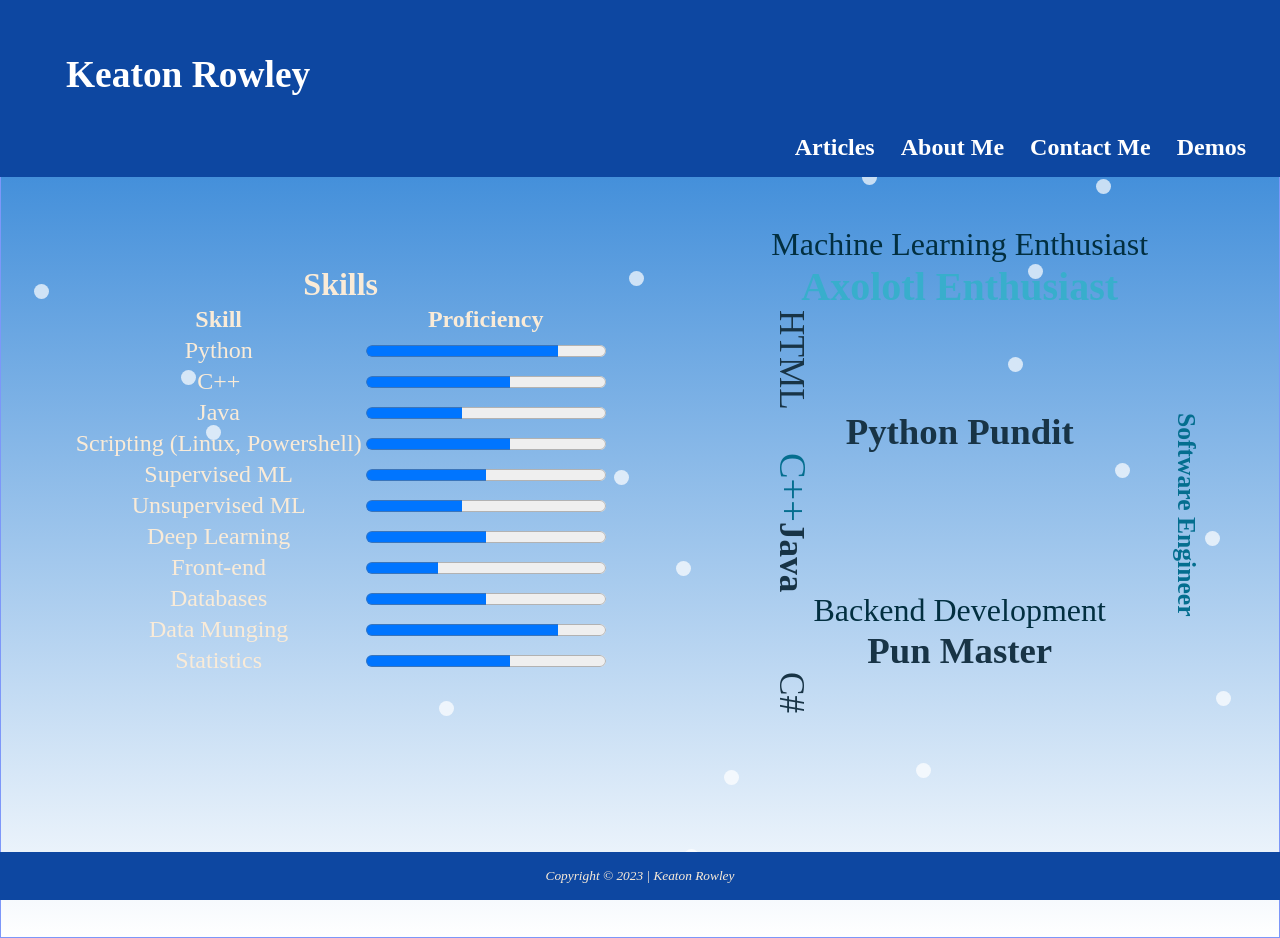
==== aboutme.html @ 0db3ba26 "First Commit" ====
<!DOCTYPE html>
<html lang="en">

<head>
    <title>About Me</title>
    <meta charset="utf-8">
    <meta name="description" content="Page that lists Keaton Rowley's data science / developer skills.">
    <!--CSS stylesheets-->
    <link rel="stylesheet" href="./final.css">
    <link rel="stylesheet" href="./dot.css">
</head>

<body>
<div id="wrapper">
    <header></header>
    <nav>
        <div class="mainname"><a href="final.html"><h3>Keaton Rowley</h3></a></div>
        <div class="nav-links">
            <ul>    
                <li><a href="articles.html">Articles</a></li>
                <li><a href="aboutme.html">About Me</a></li>
                <li><a href="contactme.html">Contact Me</a></li>
                <li><a href="demos.html">Demos</a></li>
            </ul>
        </div>
    </nav>
    <main>
        <div class="dots">
            <div class="dot"></div>
            <div class="dot"></div>
            <div class="dot"></div>
            <div class="dot"></div>
            <div class="dot"></div>
            <div class="dot"></div>
            <div class="dot"></div>
            <div class="dot"></div>
            <div class="dot"></div>
            <div class="dot"></div>
            <div class="dot"></div>
            <div class="dot"></div>
            <div class="dot"></div>
            <div class="dot"></div>
            <div class="dot"></div>
            <div class="dot"></div>
            <div class="dot"></div>
            <div class="dot"></div>
            <div class="dot"></div>
            <div class="dot"></div>
            <div class="dot"></div>
            <div class="dot"></div>
            <div class="dot"></div>
            <div class="dot"></div>
            <div class="dot"></div>   
        </div>
        
        <div class="skills-wrapper">
            <span class="skills">   
                <table>
                    <caption>Skills</caption>
                    <thead>
                        <tr>
                            <th>Skill</th>
                            <th>Proficiency</th>
                        </tr>
                    </thead>
                    <tbody>
                        <tr>
                            <td>Python</td>
                            <td><progress value="80" max="100"></progress></td>
                        </tr>
                        <tr>
                            <td>C++</td>
                            <td><progress value="60" max="100"></progress></td>
                        </tr>
                        <tr>
                            <td>Java</td>
                            <td><progress value="40" max="100"></progress></td>
                        </tr>
                        <tr>
                            <td>Scripting (Linux, Powershell)</td>
                            <td><progress value="60" max="100"></progress></td>
                        </tr>
                        <tr>
                            <td>Supervised ML</td>
                            <td><progress value="50" max="100"></progress></td>
                        </tr>
                        <tr>
                            <td>Unsupervised ML</td>
                            <td><progress value="40" max="100"></progress></td>
                        </tr>
                        <tr>
                            <td>Deep Learning</td>
                            <td><progress value="50" max="100"></progress></td>
                        </tr>
                        <tr>
                            <td>Front-end</td>
                            <td><progress value="30" max="100"></progress></td>
                        </tr>
                        <tr>
                            <td>Databases</td>
                            <td><progress value="50" max="100"></progress></td>
                        </tr>
                        <tr>
                            <td>Data Munging</td>
                            <td><progress value="80" max="100"></progress></td>
                        </tr>
                        <tr>
                            <td>Statistics</td>
                            <td><progress value="60" max="100"></progress></td>
                        </tr>
                    </tbody>
                </table>
            </span>
            <div class="words">
                <grid-template>
                    <div id="Machine-Learning-Enthusiast" class="word">Machine Learning Enthusiast</div>
                    <div id="Axolotl-Enthsiast" class="word">Axolotl Enthusiast</div>
                    <div id="Html" class="word">HTML</div>
                    <div id="Python-Pundit" class="word">Python Pundit</div>
                    <div id="Cplus" class="word">C++</div>
                    <div id="Java" class="word"> Java</div>
                    <div id="Backend-Development" class="word">Backend Development</div>
                    <div id="Pun-Master" class="word">Pun Master</div>
                    <div id="Csharp" class="word">C#</div>
                    <div id="Software-Engineer" class="word">Software Engineer</div>
                </grid-template>
            </div>
    </div>
    </main>
    <footer>
        <small><i>Copyright © 2023 | Keaton Rowley</i></small> <br>
    </footer>
</div>
</body>



</html>
---- final.css ----
/* Color controls.*/
:root {
    --primary-dark: #0D47A1;
    --text-white: antiquewhite;
    --wrapper-border: #7D97f9;
    --secondary-color: #1976D2;
    --white: #FFFFFF;
}

body {
  color: var(--text-white);
  background-color: var(--primary-dark) ;
  border: none;
  margin: 0;
  font-family:Arial, Helvetica, sans-serif;
}



#wrapper {
    margin: auto;
    background-color: var(--primary-dark) ;
    border: 1px solid #7D97f9;
    min-width: 960px;
    max-width: 2048px;
    min-height: 100vh;
    font-family: Georgia, "Times New Roman", serif;
}

/* Header not needed for envisioned design. */
header { 
}

/* Navigation settings. */
nav {
  position: fixed;
  top: 0;
  left: 0;
  width: 100%;
  margin-bottom: 0;
  padding: 1em;
  background-color: var(--primary-dark);
  grid-template-columns: 60% 40%; 
  gap: 20px;
  align-items: center;
  z-index: 100; 
}

.mainname {
  font-size: 32px; 
  font-weight: bold;
  padding-left: 50px;
}

.nav-links {
  padding-right: 50px;
  font-size: 24px; 
  text-align: right;
  font-weight: bold;
}

nav ul {
  list-style-type: none;
  margin: 0;
  padding: 0;
}

nav li {
  display: inline-block; 
  margin-left: 20px; 
}

nav a        {
              text-decoration: none;
              transition: color 1s ease-out;
            }
nav a:link   {color:#FFFFFF}
nav a:visited{color:#FFFFFF}
nav a:hover  {color:var(--secondary-color)}


main {
  background: linear-gradient(to bottom, var(--secondary-color), var(--white));
  padding: 1px 20px 20px 20px;
  min-height: 60vh;
  display: block;
  text-align: center;
  position: relative;
  overflow-y: auto;
}

/* Mainsect class settings. Used all mainsect items.*/
.mainsect {
  background: linear-gradient(to bottom, var(--secondary-color),var(--white));
  display: inline-block;
  width: auto; 
  margin: 10%; 
  padding: 70px;
  border-radius: 20%;
  position: relative;
  z-index: 20; 
  box-shadow: 3px 3px 5px var(--primary-dark); 
}

.mainsect {text-decoration: none;
            transition: color 1s ease-out;
}
.mainsect:hover{color:var(--primary-dark);}
.mainsect:visited{color:var(--secondary-color)}
.mainsect img{
  width: 200px;
  height: 200px;
  border-radius:5%;
  background-color: var(--secondary-color);
  mix-blend-mode: multiply; 
}

footer {
  position: fixed;
  bottom: 0;
  left: 0;
  width: 100%;
  height: 3rem;
  text-align: center;
  background-color: var(--primary-dark); 
  display: flex; 
  align-items: center; 
  justify-content: center; 
  z-index: 100;
}

a{
    color: inherit;
    text-decoration: none;
}

/* Skills page.*/
.skills-wrapper{
  padding-top: 9em;
  display: flex;
  justify-content: space-between;
  align-items: flex-start;
  justify-content: space-around;
  position: relative;
  z-index: 20; 
}

/* Skills chart. 2 extra columns not needed. I accept the dock for it. */
.skills{
  padding-top: 5em;
  display: flex;
  align-items: flex-start;
  font-size:x-large;
}

/* Table settings. */
#wrapper > main > span > table{
  border: 1px solid var(--primary-dark);
  padding: 8px;
}

#wrapper > main > span > table.rounded-table {
  border-collapse: collapse;
  border-radius: 20px;
}

caption{
  font-size: xx-large;
  font-weight: bold;
}

/* Generates word art. Each id'd div runs through and applies settigns to 
corresponding child. */ 
.words{
  width: 40%;
  padding-top: 5rem;
  align-items: center;
  font-size: 2rem;
  display: grid;
  justify-content: center;
  gap: 5px;
  color: #022f40;
}

/* Even word settings */
.words :nth-child(2n){
  font-size:2.5rem;
  color: #38aecc;
  font-weight: bold;
}

/* Third word settings*/ 
.words :nth-child(3n){
  writing-mode: vertical-lr;
  -webkit-writing-mode: vertical-lr;
  -ms-writing-mode: vertical-lr;
  color: #0090c1;
  font-size: 2.2rem;
  color: #183446;
}

.words :nth-child(4n){
  font-size: 2.3rem;
  color: #183446;
}

.words :nth-child(5n){
  color: #046e8f;
  font-size: 2.4rem;
  writing-mode: vertical-lr;
  -webkit-writing-mode: vertical-lr;
  -ms-writing-mode: vertical-lr;
}

/* Single 10th word forced other side to complete word art.  
   Rotate it, as writing-mode only makes words go bottom to top. 
   Translate to other side. 
*/
.words :nth-child(10n){
  color: #046e8f;
  font-size: 1.6rem;
  writing-mode: vertical-rl;
  transform: rotate(180deg);
  transform:translate(400px,-300px);
}

/* Id's for words used in word art. */
#Software-Engineer{
  grid-area: Software-Engineer;
}

#Technical-Writer{
  grid-area: Technical-Writer;
}

#Pun-Master{
  grid-area: Pun-Master;
}

#Axolotl-Enthsiast{
  grid-area: Axolotl-Enthsiast;
}

#Csharp{
  grid-area: Csharp;
}

#Java{
  grid-area: Java;
}

#Backend-Development{
  grid-area: Backend-Development;
}

#Cplus{
  grid-area: Backend-Development;
}

#Html{
  grid-area: Backend-Development;
}

/* CSS for articles.*/
.articles {
  display: flex;
  flex-wrap: wrap; 
  justify-content: center; 
  align-items: center; 
}

.articles > .mainsect {
  max-width: 30%;
  display: flex;
  justify-content: space-between;
  margin: 10%;
  padding: 40px;
  border-radius: 20%;
  position: relative;
  z-index: 20;
  box-shadow: 3px 3px 5px var(--primary-dark);
}

/* Contact form css. */
.contact-form{
  display: flex;
  flex-direction: column;
  align-items: center;
  justify-content: center;
  padding-top: 7rem;
}

.contact-form h2 {
  padding-top: 7rem;
  margin-bottom: 20px; 
}

.contact-form > form{
  display: grid;
  grid-template-columns: max-content 1fr; 
  grid-row-gap: 10px; 
  grid-column-gap: 20px;
} 

.contact-form >.form-grid label {
  display: flex;
  align-items: center;
}

.contact-form > form .submit-button {
  grid-column: span 2; 
  display: flex;
  justify-content: center;
  margin-top: 20px; 
}

.videos {
  padding-top: 13rem;
}

/*Media queries.*/
/* Small screen.  */
@media (min-width: 100px) and (max-width: 600px){
  
  .footer{
    display: flex; 
    align-items: center; 
    justify-content: center;
    flex-direction: column; 
  }
 
  .nav{
    margin-bottom: 50px;
  }

  nav li {
    display:flex;
    flex-direction: row;
    flex-wrap: nowrap;
    justify-content: space-around;
  }
  

  .skills-wrapper{
    display: flex;
    flex-direction: column;
    justify-content: left; 
    align-items: center; 
  }
  
  .articles {
    padding-top: 12rem;
    display: flex;
    flex-direction: column;
    flex-wrap: nowrap;
    justify-content: space-around;
    align-items: center;
  }
  
  .articles > .mainsect {
    max-width: 50%;
  }
 
  .videos iframe{
    width:700px;
    height:500;
  }
}

/* Medium sized screen.  */
@media (min-width: 601px) and (max-width: 1024px){
  .wrapper{
    margin: auto;
    width: 80%;
  }

  .footer{
    display: flex; 
    align-items: center; 
    justify-content: center;
    flex-direction: column; 
  }
 
  .nav{
    margin-bottom: 50px;
  }

  .skills-wrapper{
    flex-direction: column;
    align-items: center;
  }
  
  .articles {
    padding-top: 12rem;
    display: flex;
    flex-direction: column;
    justify-content: center; 
    align-items: center; 
  }
  
  .articles > .mainsect {
    max-width: 40%;
  }
 
  .videos iframe{
    width:900px;
    height:600;
  }
}
---- dot.css ----
.dots {
  position: absolute;
  pointer-events: none;
}

.dot {
  position: absolute;
  background: #fff;
  width: 15px;
  height: 15px;
  border-radius: 50%;
  opacity: 0.7;
}

@keyframes falling {
  0% {
    transform: translate3d(0, 0, 0);
  }
  100% {
    transform: translate3d(0, 110vh, 0);
  }
}


.dot:nth-child(1) {
  --size: 0.0099vw;
  left: 0.99vw;
  top: 31.34vh;
  animation: falling 4s linear infinite;
  animation-delay: 0s;
}

.dot:nth-child(2) {
  --size: 0.0198vw;
  left: 64.89vw;
  top: -5vh;
  animation: falling 5s linear infinite;
  animation-delay: 0s;
}

.dot:nth-child(3) {
  --size: 0.0297vw;
  left: 47.51vw;
  top: 29.88vh;
  animation: falling 6s linear infinite;
  animation-delay: 0s;
}

.dot:nth-child(4) {
  --size: 0.0396vw;
  left: 77.11vw;
  top: 39.44vh;
  animation: falling 7s linear infinite;
  animation-delay: 0s;
}

.dot:nth-child(5) {
  --size: 0.0495vw;
  left: 30.82vw;
  top: 11.09vh;
  animation: falling 8s linear infinite;
  animation-delay: 0s;
}

.dot:nth-child(6) {
  --size: 0.0594vw;
  left: 22.66vw;
  top: -5vh;
  animation: falling 9s linear infinite;
  animation-delay: 0s;
}

.dot:nth-child(7) {
  --size: 0.0693vw;
  left: 69.44vw;
  top: 9.82vh;
  animation: falling 4s linear infinite;
  animation-delay: 0s;
}

.dot:nth-child(8) {
  --size: 0.0792vw;
  left: 84.91vw;
  top: -8vh;
  animation: falling 5s linear infinite;
  animation-delay: 0s;
}

.dot:nth-child(9) {
  --size: 0.0891vw;
  left: 32.66vw;
  top: 77.66vh;
  animation: falling 6s linear infinite;
  animation-delay: 0s;
}

.dot:nth-child(10) {
  --size: 0.099vw;
  left: 51.17vw;
  top: 62.14vh;
  animation: falling 7s linear infinite;
  animation-delay: 0s;
}

.dot:nth-child(11) {
  --size: 0.1089vw;
  left: 14.47vw;
  top: 46.99vh;
  animation: falling 8s linear infinite;
  animation-delay: 0s;
}

.dot:nth-child(12) {
  --size: 0.1188vw;
  left: 92.51vw;
  top: 58.73vh;
  animation: falling 9s linear infinite;
  animation-delay: 0s;
}

.dot:nth-child(13) {
  --size: 0.1287vw;
  left: 71.61vw;
  top: 13.66vh;
  animation: falling 4s linear infinite;
  animation-delay: 0s;
}

.dot:nth-child(14) {
  --size: 0.1386vw;
  left: 12.52vw;
  top: 40.93vh;
  animation: falling 5s linear infinite;
  animation-delay: 0s;
}

.dot:nth-child(15) {
  --size: 0.1485vw;
  left: 83.99vw;
  top: 19.69vh;
  animation: falling 6s linear infinite;
  animation-delay: 0s;
}

.dot:nth-child(16) {
  --size: 0.1584vw;
  left: 54.91vw;
  top: 85.34vh;
  animation: falling 7s linear infinite;
  animation-delay: 0s;
}

.dot:nth-child(17) {
  --size: 0.1683vw;
  left: 65.72vw;
  top: 18.63vh;
  animation: falling 8s linear infinite;
  animation-delay: 0s;
}

.dot:nth-child(18) {
  --size: 0.1782vw;
  left: 85.43vw;
  top: 51.19vh;
  animation: falling 9s linear infinite;
  animation-delay: 0s;
}

.dot:nth-child(19) {
  --size: 0.1881vw;
  left: 24.04vw;
  top: -5vh;
  animation: falling 4s linear infinite;
  animation-delay: 0s;
}

.dot:nth-child(20) {
  --size: 0.198vw;
  left: 51.76vw;
  top: 94.16vh;
  animation: falling 5s linear infinite;
  animation-delay: 0s;
}

.dot:nth-child(21) {
  --size: 0.2079vw;
  left: 78.68vw;
  top: 29.16vh;
  animation: falling 6s linear infinite;
  animation-delay: 0s;
}

.dot:nth-child(22) {
  --size: 0.2178vw;
  left: 46.34vw;
  top: 51.98vh;
  animation: falling 7s linear infinite;
  animation-delay: 0s;
}

.dot:nth-child(23) {
  --size: 0.2277vw;
  left: 93.36vw;
  top: 76.58vh;
  animation: falling 8s linear infinite;
  animation-delay: 0s;
}

.dot:nth-child(24) {
  --size: 0.2376vw;
  left: 69.92vw;
  top: 84.61vh;
  animation: falling 9s linear infinite;
  animation-delay: 0s;
}

.dot:nth-child(25) {
  --size: 0.2475vw;
  left: 7.33vw;
  top: 7.69vh;
  animation: falling 4s linear infinite;
  animation-delay: 0s;
}
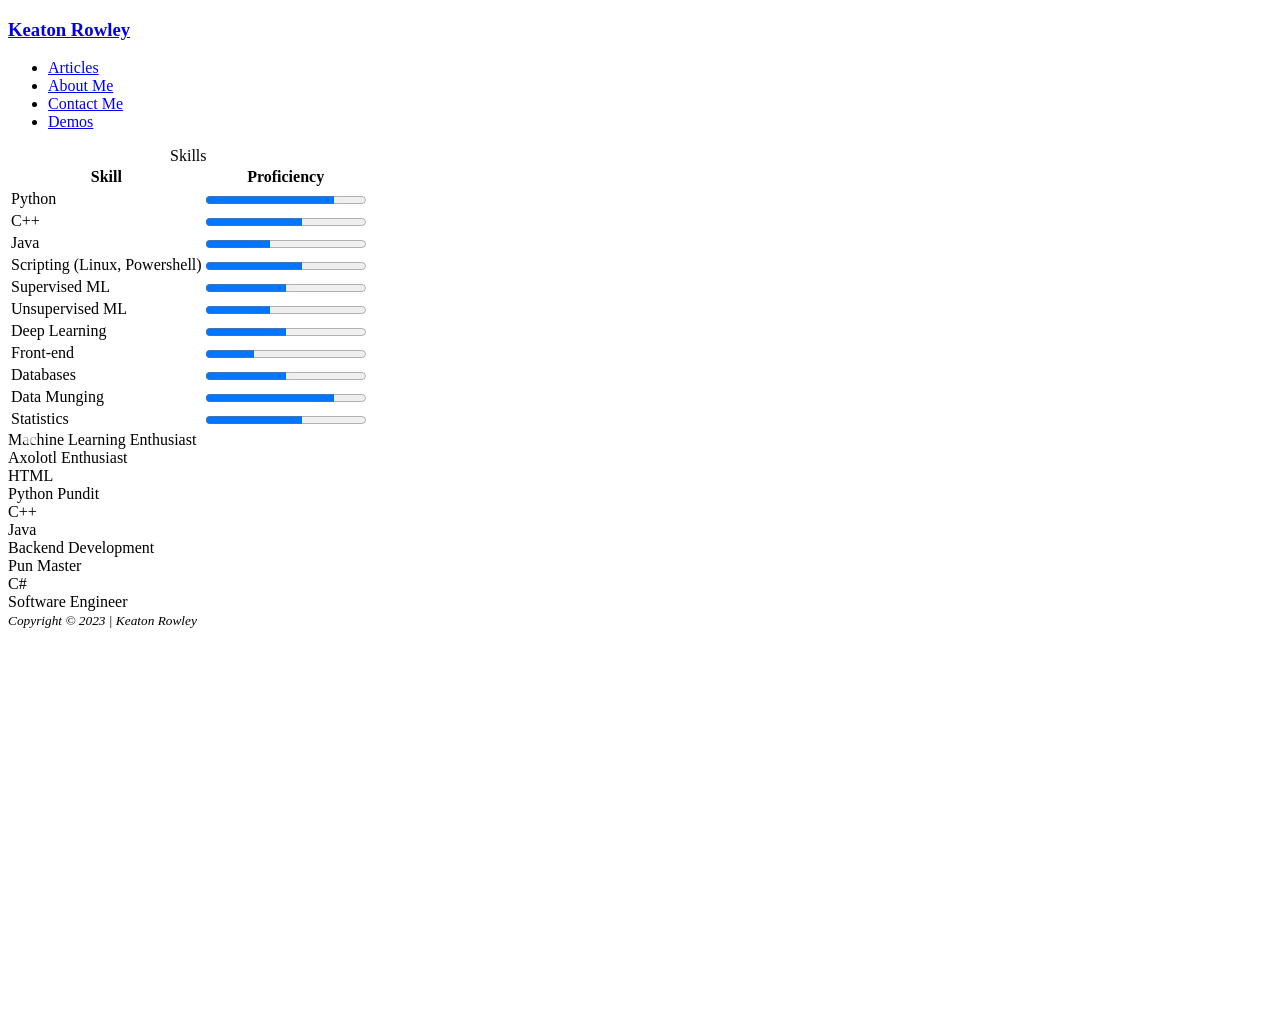
==== commit 7b635ff7: "Fixed Index Page name" ====
--- a/aboutme.html
+++ b/aboutme.html
@@ -6,7 +6,7 @@
     <meta charset="utf-8">
     <meta name="description" content="Page that lists Keaton Rowley's data science / developer skills.">
     <!--CSS stylesheets-->
-    <link rel="stylesheet" href="./final.css">
+    <link rel="stylesheet" href="./index.css">
     <link rel="stylesheet" href="./dot.css">
 </head>
 
@@ -14,7 +14,7 @@
 <div id="wrapper">
     <header></header>
     <nav>
-        <div class="mainname"><a href="final.html"><h3>Keaton Rowley</h3></a></div>
+        <div class="mainname"><a href="index.html"><h3>Keaton Rowley</h3></a></div>
         <div class="nav-links">
             <ul>    
                 <li><a href="articles.html">Articles</a></li>
